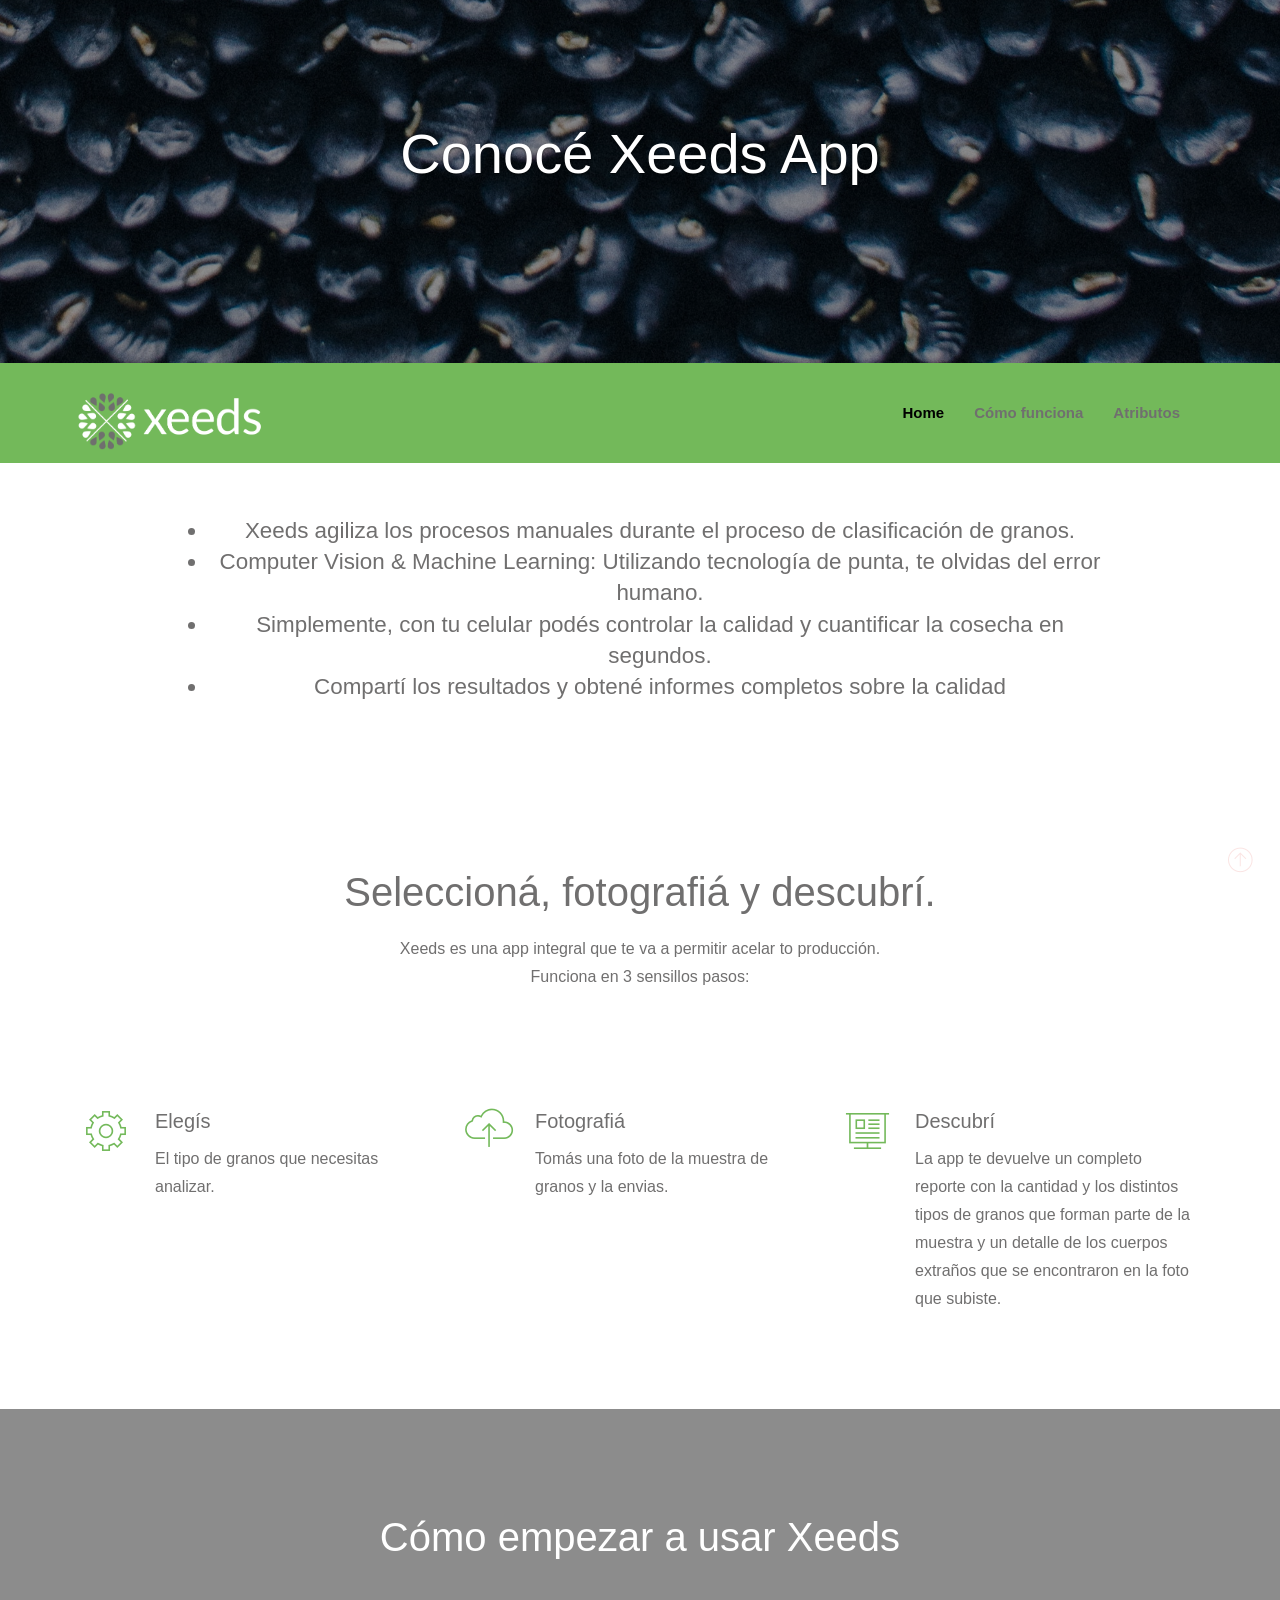
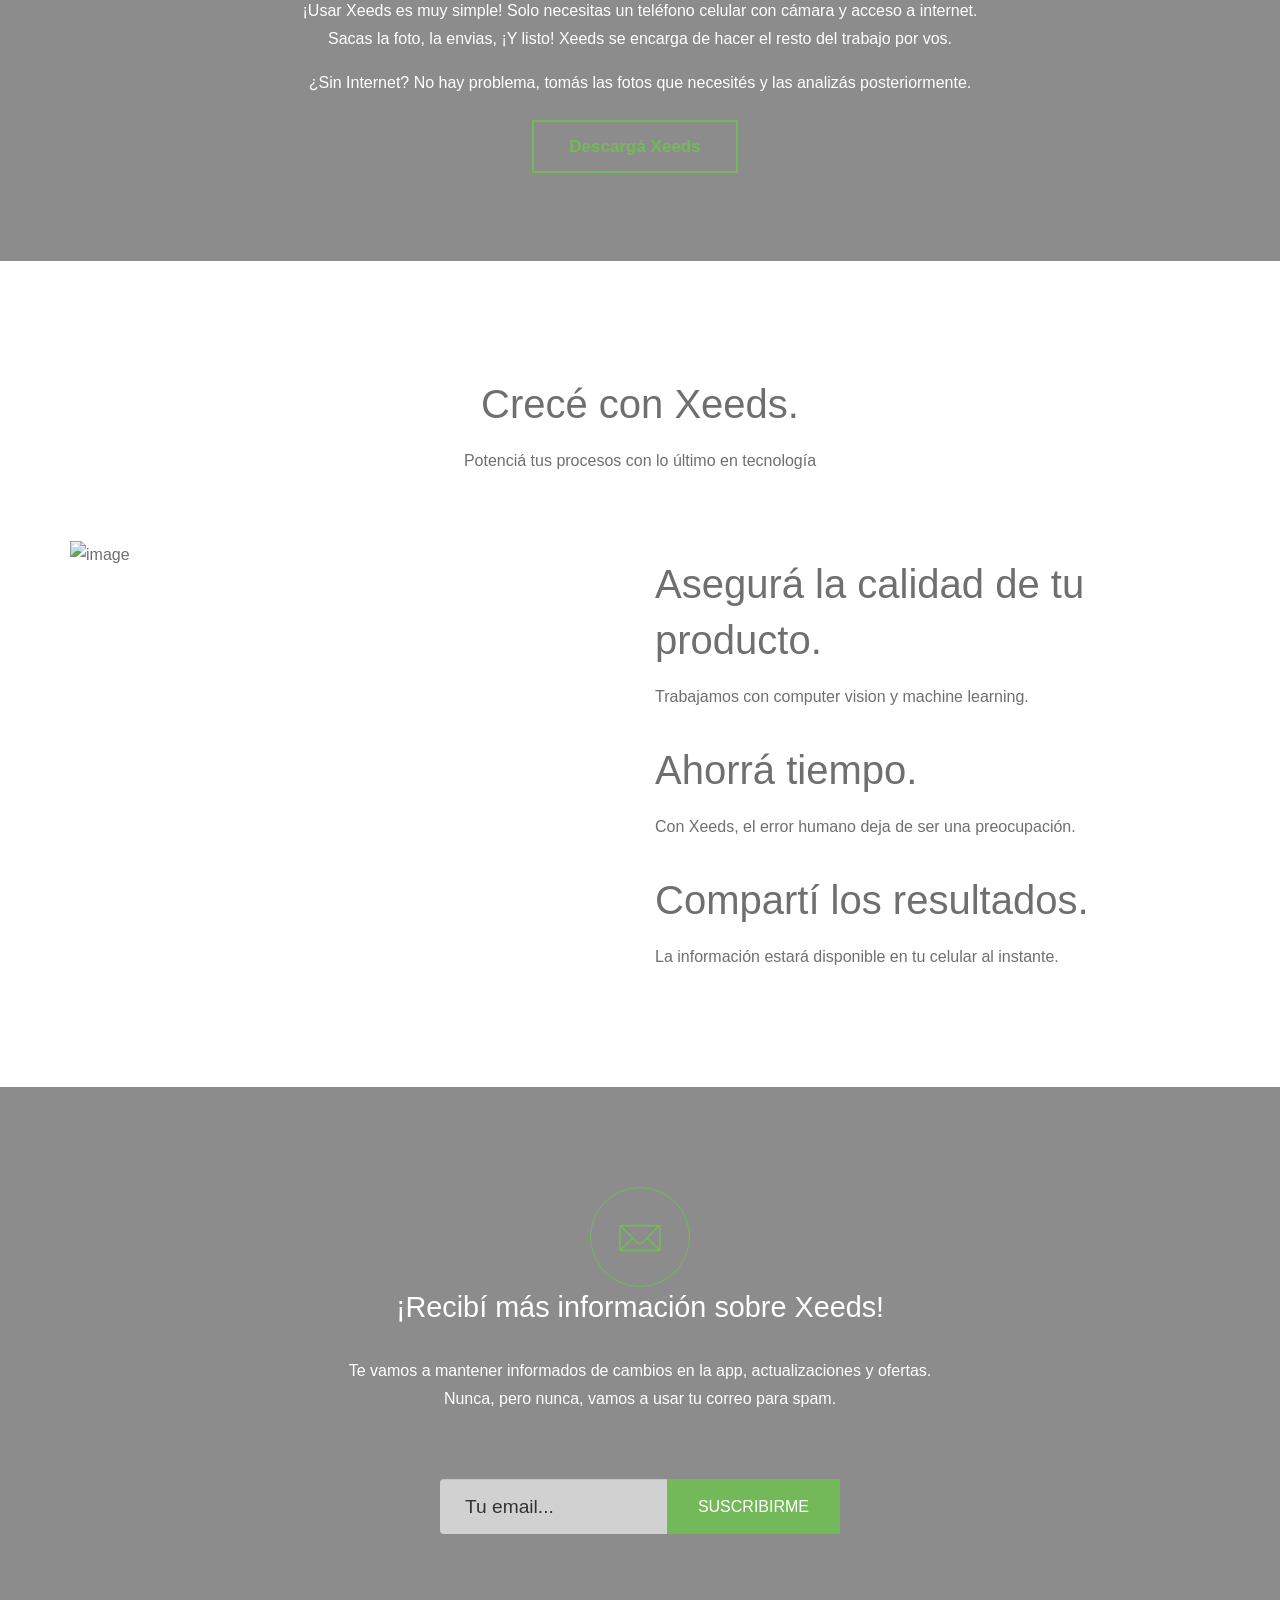
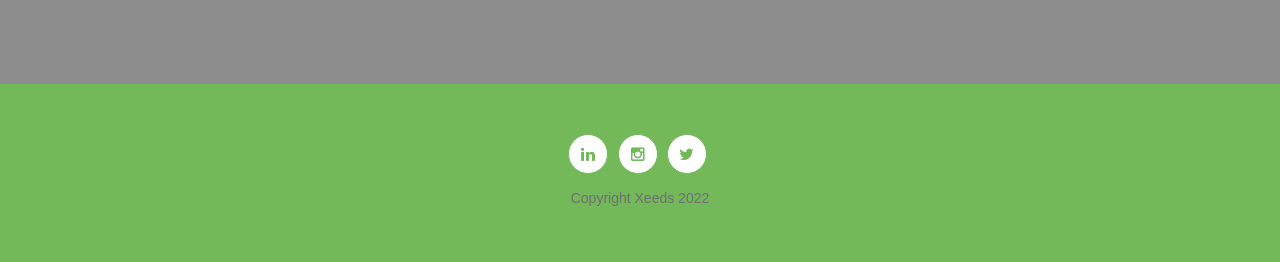
==== src/index.html @ 00ffe3e2 "Dockerizing app and editing web content" ====
<!DOCTYPE html>
<html>
<head>
 
<title>Xeeds</title>
<head profile="http://www.w3.org/2005/10/profile">
	<link rel="icon" 
		  type="image/png" 
		  href="images/favicon-32x32.png">
<meta name="viewport" content="width=device-width, initial-scale=1, maximum-scale=1, user-scalable=no">
<meta http-equiv="Content-Type" content="text/html; charset=utf-8" />
<!-- CSS Files -->
<link href="css/bootstrap.min.css" rel="stylesheet" media="screen">
<link href="css/font-awesome.min.css" rel="stylesheet">
<link href="fonts/icon-7-stroke/css/pe-icon-7-stroke.css" rel="stylesheet">
<link href="css/animate.css" rel="stylesheet" media="screen">
<link href="css/owl.theme.css" rel="stylesheet">
<link href="css/owl.carousel.css" rel="stylesheet">
 
<link href="css/styles.css" rel="stylesheet" media="screen">    

<!-- Google Fonts --> 
<!-- <link href='http://fonts.googleapis.com/css?family=Open+Sans' rel='stylesheet' type='text/css'>
<link href='http://fonts.googleapis.com/css?family=Alegreya+Sans' rel='stylesheet' type='text/css'> -->

<!-- <link rel="preconnect" href="https://fonts.googleapis.com">
<link rel="preconnect" href="https://fonts.gstatic.com" crossorigin>
<link href="https://fonts.googleapis.com/css2?family=Lato:ital@0;1&display=swap" rel="stylesheet" type='text/css'> -->

<!-- <link rel="preconnect" href="https://fonts.googleapis.com">
<link rel="preconnect" href="https://fonts.gstatic.com" crossorigin>
<link href="https://fonts.googleapis.com/css2?family=Lato:ital,wght@0,100;0,300;0,400;0,700;1,100;1,300;1,400;1,700&display=swap" rel="stylesheet" 
type="text/css"> -->

</head>
  
<body data-spy="scroll" data-target="#navbar-scroll">
 
 <div id="top"></div>
 
<div class="fullscreen landing parallax" style="background-image:url('images/bg.jpg'); image-rendering: -webkit-optimize-contrast;" data-img-width="2000" data-img-height="1325" data-diff="100">
	
	<div class="overlay">
		<div class="container">
			<div class="row">
				<div class="col-md-8 col-md-offset-2 text-center">
  
						<h1 class="wow fadeInDown">
							Conocé Xeeds App
						</h1>
 
					<div class="head-btn wow fadeInRight"></div>
	<br/>
	<br/>
				</div> 
			</div>
		</div> 
	</div> 
</div>
   
<!-- NAVIGATION -->
<div id="menu">
	<nav class="navbar-wrapper navbar-default" role="navigation">
		<div class="container">
			  <div class="navbar-header">
				<button type="button" class="navbar-toggle" data-toggle="collapse" data-target=".navbar-themers">
				  <span class="sr-only">Toggle navigation</span>
				  <span class="icon-bar"></span>
				  <span class="icon-bar"></span>
				  <span class="icon-bar"></span>
				</button>
				<a class="navbar-brand site-name" href="#top">
					<img src="images/xeeds-logo_negativo.png" alt="xeeds-logo" style="image-rendering: -webkit-optimize-contrast;">
				</a>
			  </div>
	 
			  <div id="navbar-scroll" class="collapse navbar-collapse navbar-themers navbar-right">
				<ul class="nav navbar-nav">
					<li><a href="#top">Home</a></li>
					<li><a href="#services">Cómo funciona</a></li>
					<li><a href="#about-us">Atributos</a></li> 
					<!-- <li><a href="#portfolios">Portfolio</a></li>
					<li><a href="#clients">Clients</a></li>
					<li><a href="#pricing">Pricing</a></li> -->
					<!-- <li><a href="#contact">Contact</a></li> -->
				</ul>
			  </div>
		</div>
	</nav>
</div>

<div id="description">
	<div class="container">
		<div class="row">
			<div class="col-md-10 col-md-offset-1 col-sm-12 text-center feature-title">
				<h3><br>
					<ul>
						<li>Xeeds agiliza los procesos manuales durante el proceso de clasificación de granos.</li>
						<li>Computer Vision & Machine Learning: Utilizando tecnología de punta, te olvidas del error humano.</li>
						<li>Simplemente, con tu celular podés controlar la calidad y cuantificar la cosecha en segundos. </li>
						<li>Compartí los resultados y obtené informes completos sobre la calidad</li>
					</ul>														
				</h3>
			</div>
		</div>
	</div>
</div>
 
 
<div id="services">
	<div class="container">
		<div class="row">
			<div class="col-md-10 col-md-offset-1 col-sm-12 text-center feature-title">
				<h2><br>Seleccioná, fotografiá y descubrí.</h2>
				<p>
					Xeeds es una app integral que te va a permitir acelar to producción.<br>
					Funciona en 3 sensillos pasos:
				</p>
			</div>
		</div>

		<div class="row row-feat">
			<div class="col-md-12">
 
				<div class="col-sm-4 feat-list">
					<i class="pe-7s-config pe-5x pe-va wow fadeInUp"></i>
					<div class="inner">
						<h4>Elegís</h4>
						<p>El tipo de granos que necesitas analizar.</p>
					</div>
				</div>
				 
				<div class="col-sm-4 feat-list">
					<i class="pe-7s-cloud-upload pe-5x pe-va wow fadeInUp"></i>
					<div class="inner">
						<h4>Fotografiá</h4>
						<p>Tomás una foto de la muestra de granos y la envias.
						</p>
					</div>
				</div>

				<div class="col-sm-4 feat-list">
					<i class="pe-7s-display2 pe-5x pe-va wow fadeInUp" data-wow-delay="0.2s"></i>
					<div class="inner">
						<h4>Descubrí</h4>
						<p>La app te devuelve un completo reporte con la cantidad y los distintos tipos de granos que forman parte de la muestra
							 y un detalle de los cuerpos extraños que se encontraron en la foto que subiste.</p>
					</div>
				</div>

			</div>
		</div>
		<!-- <div class="row row-feat">
			
			<div class="col-md-12">

			 	<div class="col-sm-4 feat-list">
					<i class="pe-7s-culture pe-5x pe-va wow fadeInUp" data-wow-delay="0.4s"></i>
					<div class="inner">
						<h4>Amazing Design</h4>
						<p>Contrary to popular belief, Lorem Ipsum is not simply random text. It has roots in a piece of classical Latin literature.</p>
					</div>
				</div>

				<div class="col-sm-4 feat-list">
					<i class="pe-7s-mail-open-file pe-5x pe-va wow fadeInUp" data-wow-delay="0.2s"></i>
					<div class="inner">
						<h4>Best Solution</h4>
						<p>Contrary to popular belief, Lorem Ipsum is not simply random text. It has roots in a piece of classical Latin literature.</p>
					</div>
				</div>
			 
				<div class="col-sm-4 feat-list">
					<i class="pe-7s-science pe-5x pe-va wow fadeInUp" data-wow-delay="0.4s"></i>
					<div class="inner">
						<h4>Mobile App</h4>
						<p>Contrary to popular belief, Lorem Ipsum is not simply random text. It has roots in a piece of classical Latin literature.</p>
					</div>
				</div>
			
				
			</div>
		</div> -->
	</div>
</div>
 <div id="download">
	<div class="action fullscreen parallax" style="background-image:url('images/bg2.jpg');" data-img-width="2000" data-img-height="1334" data-diff="100">
		<div class="overlay downloadSection">
			<div class="container">
				<div class="row">
					<div class="col-md-8 col-md-offset-2 col-sm-12 text-center">
						<h2 class="wow fadeInLeft">Cómo empezar a usar Xeeds</h2>
						<p class="download-text wow fadeInRight">
							¡Usar Xeeds es muy simple! Solo necesitas un teléfono celular con cámara y acceso a internet.<br>
							Sacas la foto, la envias, ¡Y listo! Xeeds se encarga de hacer el resto del trabajo por vos.
						</p>
						<p>¿Sin Internet? No hay problema, tomás las fotos que necesités y las analizás posteriormente.</p>
						<div class="btn-section"><a href="https://demo.xeeds.app/" class="btn-default" target="_blank">Descargá Xeeds</a></div>
					</div>					
				</div>
			</div>
		</div>
	</div>
</div>
  
<div id="about-us">
	<div class="container">
		<div class="row">
			<div class="col-md-10 col-md-offset-1 col-sm-12 text-center feature-title">
 
				<h2>Crecé con Xeeds.</h2>
				<p>Potenciá tus procesos con lo último en tecnología</p>
			</div>
		</div>
		<div class="row row-feat">
	 
			<div class="col-md-6 feature-2-pic wow fadeInLeft">
				<img src="images/porotos1.jpg" alt="image" class="img-responsive">
			</div>	
			 
			<div class="col-md-6 wow fadeInRight">
				<h2>Asegurá la calidad de tu producto.</h2>
				<p>Trabajamos con computer vision y machine learning.
				</p>
				<h2>Ahorrá tiempo.</h2>
				<p>Con Xeeds, el error humano deja de ser una preocupación.</p>
				<h2>Compartí los resultados.</h2>
				<p>La información estará disponible en tu celular al instante.</p>

					<!-- <div class="btn-section"><a href="" class="btn-default">Quiero leer mas...</a></div> -->
		
			</div>
			 			  
		</div>			  
  
	</div>
</div>

 
<div id="subscribe">
	<div class="subscribe fullscreen parallax" style="background-image:url('images/bg.jpg');" data-img-width="1920" data-img-height="1281" data-diff="100">
		<div class="overlay">
			<div class="container">
 
				<div class="col-md-4 col-md-offset-4 text-center">
				<i class="pe-7s-mail pe-va letter wow fadeInUp"></i>
				</div>
				<div class="col-md-8 col-md-offset-2 text-center">
					<h2>¡Recibí más información sobre Xeeds!</h2>
					<p>Te vamos a mantener informados de cambios en la app, actualizaciones y ofertas.<br>
					Nunca, pero nunca, vamos a usar tu correo para spam.</p>
 
					<div class="subscribe-form wow fadeInUp">
						<form class="news-letter mailchimp" action="" role="form" method="POST">
						<input type="hidden" name="u" value="">
						<input type="hidden" name="id" value="">
						<input class="form-control" type="email" name="" placeholder="Tu email..." required="">
							<button type="submit" class="subscribe-btn btn">SUSCRIBIRME</button>
						</form>
					</div>					
				</div>

			</div>	
		</div>
	</div>
</div>
 
<!-- <div id="portfolios">
	<div class="container">
		<div class="text-center">
			<h2 class="wow fadeInLeft">Our Profile</h2>
			<div class="title-line wow fadeInRight"></div>
		</div>
		<div class="row portfolio">
			
			<div id="portfolio" class="owl-carousel">
 
				<div class="screen wow fadeInUp">
					<a href="images/img1.jpg" data-toggle="lightbox"><img src="images/img1.jpg" alt="portfolios"></a>
				</div>
				
				<div class="screen wow fadeInUp" data-wow-delay="0.1s">
					<a href="images/img2.jpg" data-toggle="lightbox"><img src="images/img2.jpg" alt="portfolios"></a>
				</div>
				
				<div class="screen wow fadeInUp" data-wow-delay="0.2s">
					<a href="images/img3.jpg" data-toggle="lightbox"><img src="images/img3.jpg" alt="portfolios"></a>
				</div>
				
				<div class="screen wow fadeInUp" data-wow-delay="0.3s">
					<a href="images/img4.jpg" data-toggle="lightbox"><img src="images/img4.jpg" alt="portfolios"></a>
				</div>
				
				<div class="screen wow fadeInUp" data-wow-delay="0.4s">
					<a href="images/img5.jpg" data-toggle="lightbox"><img src="images/img5.jpg" alt="portfolios"></a>
				</div>
				
				<div class="screen wow fadeInUp" data-wow-delay="0.5s">
					<a href="images/img6.jpg" data-toggle="lightbox"><img src="images/img6.jpg" alt="portfolios"></a>
				</div>			
				
				<div class="screen wow fadeInUp" data-wow-delay="0.6s">
					<a href="images/img7.jpg" data-toggle="lightbox"><img src="images/img7.jpg" alt="portfolios"></a>
				</div>

				<div class="screen wow fadeInUp" data-wow-delay="0.7s">
					<a href="images/img8.jpg" data-toggle="lightbox"><img src="images/img8.jpg" alt="portfolios"></a>
				</div>
			</div>
		</div>
	</div>
</div> -->
 
<!-- <div id="clients">
<div class="action fullscreen parallax" style="background-image:url('images/bg.jpg');" data-img-width="2000" data-img-height="1334" data-diff="100">
		<div class="overlay downloadSection">
	<div class="container">
		<div class="text-center">
			<h2 class="wow fadeInLeft">Clients</h2>
			<div class="title-line wow fadeInRight"></div>
		</div>
		<div class="row">
			<div class="col-sm-10 col-sm-offset-1">	
			   <div id="owl-clients" class="owl-carousel owl-theme wow fadeInUp">
				  
					<div class="clients-item">
						<div class="client-pic text-center">
						 
							<img src="images/client.jpg" alt="client">
						</div>
						<div class="box">
						 
							<p class="message text-center">
								"Con Xeeds ahorramos 30 horas de trabajo mensuales."
							</p>
						</div>
						<div class="client-info text-center">
						 
							Tom Hanks, <span class="company">Agriseeds (no el actor)</span>	
						</div>
					</div>		
					 
					<div class="clients-item">
						<div class="client-pic text-center">
 
							<img src="images/client2.jpg" alt="client">
						</div>
						<div class="box">
 
							<p class="message text-center">
								"Xeeds es automatozación y precisión en tu mano."
							</p>
						</div>
						<div class="client-info text-center">
 
							Fulano de Tal, <span class="company">Nidera</span>	
						</div>
					</div>				
					 
					<div class="clients-item">
						<div class="client-pic text-center">
 
							<img src="images/client3.jpg" alt="client">
						</div>
						<div class="box">
 
							<p class="message text-center">
								"Xeeds no sólo nos ahorra costos, también nos permite incrementar la productividad."
							</p>
						</div>
						<div class="client-info text-center">
 
							Chris Russel, <span class="company">Otra empresa de granos</span>	
						</div>
					</div>			
				 
				</div>
			</div>	
		</div>	
	</div>
</div>
</div>
</div> -->
 
<!-- <div id="pricing">
	<div class="container">
		<div class="text-center">
		 
			<h2 class="wow fadeInLeft">Pricing</h2>
			<div class="title-line wow fadeInRight"></div>
		</div>
		<div class="row pricing-option">
 
			<div class="col-sm-4">
			  <div class="price-box wow fadeInUp">
			   <div class="price-heading text-center">
			     
					 
					<h3>Basic</h3>
			   </div>
			   
				<div class="price-group text-center">
					<span class="dollar">$</span>
					<span class="price">9</span>
					<span class="time">/mo</span>
				</div>
			 
			   <ul class="price-feature text-center">
				  <li><strong>100MB</strong> Disk Space</li>
				  <li><strong>200MB</strong> Bandwidth</li>
				  <li><strong>2</strong> Subdomains</li>
				  <li><strong>5</strong> Email Accounts</li>
				  <li><strike>Webmail Support</strike></li>				  
			   </ul>
			   
			   <div class="price-footer text-center">
				 <a class="btn btn-price" href="#">BUY NOW</a>
				</div>	
			  </div>
			</div>
			 
			<div class="col-sm-4">
			  <div class="price-box wow fadeInUp" data-wow-delay="0.2s">
			   <div class="price-heading text-center">
  
 
				<h3>Standard</h3>
			   </div>
			    
				<div class="price-group text-center">
					<span class="dollar">$</span>
					<span class="price">19</span>
					<span class="time">/mo</span>
				</div>
			 
			   <ul class="price-feature text-center">
				  <li><strong>300MB</strong> Disk Space</li>
				  <li><strong>400MB</strong> Bandwidth</li>
				  <li><strong>5</strong> Subdomains</li>
				  <li><strong>10</strong> Email Accounts</li>
				  <li><strike>Webmail Support</strike></li>			  
			   </ul>
 
			   <div class="price-footer text-center">
				 <a class="btn btn-price" href="#">BUY NOW</a>
				</div>
			  </div>
			</div>	
			 
			<div class="col-sm-4">
			  <div class="price-box wow fadeInUp" data-wow-delay="0.4s">
			   <div class="price-heading text-center">
			     
				 
					<h3>Advance</h3>
			   </div>
			    
				<div class="price-group text-center">
					<span class="dollar">$</span>
					<span class="price">29</span>
					<span class="time">/mo</span>
				</div>
			 
			   <ul class="price-feature text-center">
				  <li><strong>1GB</strong> Disk Space</li>
				  <li><strong>1GB</strong> Bandwidth</li>
				  <li><strong>10</strong> Subdomains</li>
				  <li><strong>25</strong> Email Accounts</li>
				  <li>Webmail Support</li>					  
			   </ul>
			    
			   <div class="price-footer text-center">
				 <a class="btn btn-price" href="#">BUY NOW</a>
				</div>	
			  </div>
			</div>
			  

		</div>
	</div>
</div> -->
	 

<!-- <div id="contact">
	<div class="contact fullscreen parallax" style="background-image:url('images/bg2.jpg');" data-img-width="2000" data-img-height="1334" data-diff="100">
		<div class="overlay">
			<div class="container">
				<div class="row contact-row">
				 
					<div class="col-sm-5 contact-left wow fadeInUp">
						<h2><span class="highlight">¿Necesitás más información?<br>Contactanos</span> US</h2>
							<ul class="ul-address">
							<li><i class="pe-7s-map-marker"></i>1234 Abcdef Town, Forest Area</br>
							Mid world 10005
							</li>
							<li><i class="pe-7s-phone"></i>+0 (123) 456-7890</br>
							+0 (123) 456-7890
							</li>
							<li><i class="pe-7s-mail"></i><a href="mailto:info@yoursite.com">info@yoursite.com</a></li>
							<li><i class="pe-7s-look"></i><a href="#">www.yoursite.com</a></li>
							</ul>	
								
					</div>
					 
					<div class="col-sm-7 contact-right">
						<form method="POST" id="contact-form" class="form-horizontal" action="contactengine.php" onSubmit="alert('Thank you for your feedback!');">
							<div class="form-group">
							<input type="text" name="Name" id="Name" class="form-control wow fadeInUp" placeholder="Name" required/>
							</div>
							<div class="form-group">
							<input type="text" name="Email" id="Email" class="form-control wow fadeInUp" placeholder="Email" required/>
							</div>					
							<div class="form-group">
							<textarea name="Message" rows="20" cols="20" id="Message" class="form-control input-message wow fadeInUp"  placeholder="Message" required></textarea>
							</div>
							<div class="form-group">
							<input type="submit" name="submit" value="Enviar" class="btn btn-success wow fadeInUp" />
							</div>
						</form>		
					</div>
				</div>
			</div>
		</div>
	</div>
</div>   -->

<footer id="footer">
	<div class="container">
		<div class="col-sm-4 col-sm-offset-4">
			 
				<div class="social text-center">
					<ul>
						<li><a class="wow fadeInUp" href="https://www.linkedin.com/company/xeeds" target="_blank"><i class="fa fa-linkedin"></i></a></li>
						<li><a class="wow fadeInUp" href="https://www.instagram.com/" target="_blank"><i class="fa fa-instagram"></i></a></li>
						<li><a class="wow fadeInUp" href="https://twitter.com/" target="_blank"><i class="fa fa-twitter"></i></a></li> 
					</ul>
				</div>	
			<div class="text-center wow fadeInUp" style="font-size: 14px;">Copyright Xeeds 2022</div>
			<a href="#" class="scrollToTop"><i class="pe-7s-up-arrow pe-va"></i></a>
		</div>	
	</div>	
</footer>
	
	<!-- javascript files -->
    <script src="js/jquery.js"></script>
    <script src="js/bootstrap.min.js"></script>
    <script src="js/custom.js"></script>
    <script src="js/jquery.sticky.js"></script>
	<script src="js/wow.min.js"></script>
	<script src="js/owl.carousel.min.js"></script>
	<script src="js/ekko-lightbox-min.js"></script>
	<script type="text/javascript">
	$(document).delegate('*[data-toggle="lightbox"]', 'click', function(event) { event.preventDefault(); $(this).ekkoLightbox(); }); 
	</script>
	<script>
		new WOW().init();
	</script>
  </body>
</html>
---- src/fonts/icon-7-stroke/css/pe-icon-7-stroke.css ----
@font-face {
	font-family: 'Pe-icon-7-stroke';
	src:url('../fonts/Pe-icon-7-stroke.eot?-2irksn');
	src:url('../fonts/Pe-icon-7-stroke.eot?#iefix-2irksn') format('embedded-opentype'),
		url('../fonts/Pe-icon-7-stroke.woff?-2irksn') format('woff'),
		url('../fonts/Pe-icon-7-stroke.ttf?-2irksn') format('truetype'),
		url('../fonts/Pe-icon-7-stroke.svg?-2irksn#Pe-icon-7-stroke') format('svg');
	font-weight: normal;
	font-style: normal;
}

[class^="pe-7s-"], [class*=" pe-7s-"] {
	display: inline-block;
	font-family: 'Pe-icon-7-stroke';
	speak: none;
	font-style: normal;
	font-weight: normal;
	font-variant: normal;
	text-transform: none;
	line-height: 1;

	/* Better Font Rendering =========== */
	-webkit-font-smoothing: antialiased;
	-moz-osx-font-smoothing: grayscale;
}

.pe-7s-cloud-upload:before {
	content: "\e68a";
}
.pe-7s-cash:before {
	content: "\e68c";
}
.pe-7s-close:before {
	content: "\e680";
}
.pe-7s-bluetooth:before {
	content: "\e68d";
}
.pe-7s-cloud-download:before {
	content: "\e68b";
}
.pe-7s-way:before {
	content: "\e68e";
}
.pe-7s-close-circle:before {
	content: "\e681";
}
.pe-7s-id:before {
	content: "\e68f";
}
.pe-7s-angle-up:before {
	content: "\e682";
}
.pe-7s-wristwatch:before {
	content: "\e690";
}
.pe-7s-angle-up-circle:before {
	content: "\e683";
}
.pe-7s-world:before {
	content: "\e691";
}
.pe-7s-angle-right:before {
	content: "\e684";
}
.pe-7s-volume:before {
	content: "\e692";
}
.pe-7s-angle-right-circle:before {
	content: "\e685";
}
.pe-7s-users:before {
	content: "\e693";
}
.pe-7s-angle-left:before {
	content: "\e686";
}
.pe-7s-user-female:before {
	content: "\e694";
}
.pe-7s-angle-left-circle:before {
	content: "\e687";
}
.pe-7s-up-arrow:before {
	content: "\e695";
}
.pe-7s-angle-down:before {
	content: "\e688";
}
.pe-7s-switch:before {
	content: "\e696";
}
.pe-7s-angle-down-circle:before {
	content: "\e689";
}
.pe-7s-scissors:before {
	content: "\e697";
}
.pe-7s-wallet:before {
	content: "\e600";
}
.pe-7s-safe:before {
	content: "\e698";
}
.pe-7s-volume2:before {
	content: "\e601";
}
.pe-7s-volume1:before {
	content: "\e602";
}
.pe-7s-voicemail:before {
	content: "\e603";
}
.pe-7s-video:before {
	content: "\e604";
}
.pe-7s-user:before {
	content: "\e605";
}
.pe-7s-upload:before {
	content: "\e606";
}
.pe-7s-unlock:before {
	content: "\e607";
}
.pe-7s-umbrella:before {
	content: "\e608";
}
.pe-7s-trash:before {
	content: "\e609";
}
.pe-7s-tools:before {
	content: "\e60a";
}
.pe-7s-timer:before {
	content: "\e60b";
}
.pe-7s-ticket:before {
	content: "\e60c";
}
.pe-7s-target:before {
	content: "\e60d";
}
.pe-7s-sun:before {
	content: "\e60e";
}
.pe-7s-study:before {
	content: "\e60f";
}
.pe-7s-stopwatch:before {
	content: "\e610";
}
.pe-7s-star:before {
	content: "\e611";
}
.pe-7s-speaker:before {
	content: "\e612";
}
.pe-7s-signal:before {
	content: "\e613";
}
.pe-7s-shuffle:before {
	content: "\e614";
}
.pe-7s-shopbag:before {
	content: "\e615";
}
.pe-7s-share:before {
	content: "\e616";
}
.pe-7s-server:before {
	content: "\e617";
}
.pe-7s-search:before {
	content: "\e618";
}
.pe-7s-film:before {
	content: "\e6a5";
}
.pe-7s-science:before {
	content: "\e619";
}
.pe-7s-disk:before {
	content: "\e6a6";
}
.pe-7s-ribbon:before {
	content: "\e61a";
}
.pe-7s-repeat:before {
	content: "\e61b";
}
.pe-7s-refresh:before {
	content: "\e61c";
}
.pe-7s-add-user:before {
	content: "\e6a9";
}
.pe-7s-refresh-cloud:before {
	content: "\e61d";
}
.pe-7s-paperclip:before {
	content: "\e69c";
}
.pe-7s-radio:before {
	content: "\e61e";
}
.pe-7s-note2:before {
	content: "\e69d";
}
.pe-7s-print:before {
	content: "\e61f";
}
.pe-7s-network:before {
	content: "\e69e";
}
.pe-7s-prev:before {
	content: "\e620";
}
.pe-7s-mute:before {
	content: "\e69f";
}
.pe-7s-power:before {
	content: "\e621";
}
.pe-7s-medal:before {
	content: "\e6a0";
}
.pe-7s-portfolio:before {
	content: "\e622";
}
.pe-7s-like2:before {
	content: "\e6a1";
}
.pe-7s-plus:before {
	content: "\e623";
}
.pe-7s-left-arrow:before {
	content: "\e6a2";
}
.pe-7s-play:before {
	content: "\e624";
}
.pe-7s-key:before {
	content: "\e6a3";
}
.pe-7s-plane:before {
	content: "\e625";
}
.pe-7s-joy:before {
	content: "\e6a4";
}
.pe-7s-photo-gallery:before {
	content: "\e626";
}
.pe-7s-pin:before {
	content: "\e69b";
}
.pe-7s-phone:before {
	content: "\e627";
}
.pe-7s-plug:before {
	content: "\e69a";
}
.pe-7s-pen:before {
	content: "\e628";
}
.pe-7s-right-arrow:before {
	content: "\e699";
}
.pe-7s-paper-plane:before {
	content: "\e629";
}
.pe-7s-delete-user:before {
	content: "\e6a7";
}
.pe-7s-paint:before {
	content: "\e62a";
}
.pe-7s-bottom-arrow:before {
	content: "\e6a8";
}
.pe-7s-notebook:before {
	content: "\e62b";
}
.pe-7s-note:before {
	content: "\e62c";
}
.pe-7s-next:before {
	content: "\e62d";
}
.pe-7s-news-paper:before {
	content: "\e62e";
}
.pe-7s-musiclist:before {
	content: "\e62f";
}
.pe-7s-music:before {
	content: "\e630";
}
.pe-7s-mouse:before {
	content: "\e631";
}
.pe-7s-more:before {
	content: "\e632";
}
.pe-7s-moon:before {
	content: "\e633";
}
.pe-7s-monitor:before {
	content: "\e634";
}
.pe-7s-micro:before {
	content: "\e635";
}
.pe-7s-menu:before {
	content: "\e636";
}
.pe-7s-map:before {
	content: "\e637";
}
.pe-7s-map-marker:before {
	content: "\e638";
}
.pe-7s-mail:before {
	content: "\e639";
}
.pe-7s-mail-open:before {
	content: "\e63a";
}
.pe-7s-mail-open-file:before {
	content: "\e63b";
}
.pe-7s-magnet:before {
	content: "\e63c";
}
.pe-7s-loop:before {
	content: "\e63d";
}
.pe-7s-look:before {
	content: "\e63e";
}
.pe-7s-lock:before {
	content: "\e63f";
}
.pe-7s-lintern:before {
	content: "\e640";
}
.pe-7s-link:before {
	content: "\e641";
}
.pe-7s-like:before {
	content: "\e642";
}
.pe-7s-light:before {
	content: "\e643";
}
.pe-7s-less:before {
	content: "\e644";
}
.pe-7s-keypad:before {
	content: "\e645";
}
.pe-7s-junk:before {
	content: "\e646";
}
.pe-7s-info:before {
	content: "\e647";
}
.pe-7s-home:before {
	content: "\e648";
}
.pe-7s-help2:before {
	content: "\e649";
}
.pe-7s-help1:before {
	content: "\e64a";
}
.pe-7s-graph3:before {
	content: "\e64b";
}
.pe-7s-graph2:before {
	content: "\e64c";
}
.pe-7s-graph1:before {
	content: "\e64d";
}
.pe-7s-graph:before {
	content: "\e64e";
}
.pe-7s-global:before {
	content: "\e64f";
}
.pe-7s-gleam:before {
	content: "\e650";
}
.pe-7s-glasses:before {
	content: "\e651";
}
.pe-7s-gift:before {
	content: "\e652";
}
.pe-7s-folder:before {
	content: "\e653";
}
.pe-7s-flag:before {
	content: "\e654";
}
.pe-7s-filter:before {
	content: "\e655";
}
.pe-7s-file:before {
	content: "\e656";
}
.pe-7s-expand1:before {
	content: "\e657";
}
.pe-7s-exapnd2:before {
	content: "\e658";
}
.pe-7s-edit:before {
	content: "\e659";
}
.pe-7s-drop:before {
	content: "\e65a";
}
.pe-7s-drawer:before {
	content: "\e65b";
}
.pe-7s-download:before {
	content: "\e65c";
}
.pe-7s-display2:before {
	content: "\e65d";
}
.pe-7s-display1:before {
	content: "\e65e";
}
.pe-7s-diskette:before {
	content: "\e65f";
}
.pe-7s-date:before {
	content: "\e660";
}
.pe-7s-cup:before {
	content: "\e661";
}
.pe-7s-culture:before {
	content: "\e662";
}
.pe-7s-crop:before {
	content: "\e663";
}
.pe-7s-credit:before {
	content: "\e664";
}
.pe-7s-copy-file:before {
	content: "\e665";
}
.pe-7s-config:before {
	content: "\e666";
}
.pe-7s-compass:before {
	content: "\e667";
}
.pe-7s-comment:before {
	content: "\e668";
}
.pe-7s-coffee:before {
	content: "\e669";
}
.pe-7s-cloud:before {
	content: "\e66a";
}
.pe-7s-clock:before {
	content: "\e66b";
}
.pe-7s-check:before {
	content: "\e66c";
}
.pe-7s-chat:before {
	content: "\e66d";
}
.pe-7s-cart:before {
	content: "\e66e";
}
.pe-7s-camera:before {
	content: "\e66f";
}
.pe-7s-call:before {
	content: "\e670";
}
.pe-7s-calculator:before {
	content: "\e671";
}
.pe-7s-browser:before {
	content: "\e672";
}
.pe-7s-box2:before {
	content: "\e673";
}
.pe-7s-box1:before {
	content: "\e674";
}
.pe-7s-bookmarks:before {
	content: "\e675";
}
.pe-7s-bicycle:before {
	content: "\e676";
}
.pe-7s-bell:before {
	content: "\e677";
}
.pe-7s-battery:before {
	content: "\e678";
}
.pe-7s-ball:before {
	content: "\e679";
}
.pe-7s-back:before {
	content: "\e67a";
}
.pe-7s-attention:before {
	content: "\e67b";
}
.pe-7s-anchor:before {
	content: "\e67c";
}
.pe-7s-albums:before {
	content: "\e67d";
}
.pe-7s-alarm:before {
	content: "\e67e";
}
.pe-7s-airplay:before {
	content: "\e67f";
}
---- src/css/styles.css ----
/**
* webthemez
* custom styles
**/



:root {
	--xeeds-green: #73b95a;
	--xeeds-darkgreen: #418728;
	--xeeds-grey: #706f6f;
	--xeeds-text-color: black;
	--xeeds-text-color3: #706f6f;
  }


html, body {
	width: 100%;
	overflow-x: hidden;
}
body {
	height:100%;	
	font-family: 'Open Sans', sans-serif;
	font-family: 'Lato', sans-serif;
	font-weight: 300;
	padding:0;
	margin:0;
	font-size:16px;
	line-height: 28px;
	color: var(--xeeds-grey); 
	background: #fff;
	overflow-x:hidden;
	position: relative;
} 
h1,h2,h3,h4,h5,h6{
font-family: 'Alegreya Sans', sans-serif;
}
h1 { font-size: 3em; line-height:1.2em; margin:0 0 .8em; }
h2 { font-size: 1.8em; line-height:1.4em; margin:0 0 .8em;  }
h3 { font-size: 1.4em; line-height:1.4em; }
h4 { font-size: 1.25em; line-height:1.4em;}
h5 { font-size: 1.1em; line-height:1.4em; }
h6 { font-size: 1em; line-height:1.2em; }

h1 a, h2 a, h3 a, h4 a, h5 a, h6 a {
	text-decoration: none; 
}	 
p { 
	padding:0 0 1em;
	margin:0;
}
a {
	color: var(--xeeds-green);
	outline: 0;
	font-weight: bold;
	-webkit-transition: all .8s ease;
	transition: all .8s ease;
} 
a:hover {
	text-decoration: none;
	color: #1f2222;
	-webkit-transition: all .8s ease;
	transition: all .8s ease;
}
.highlight {
	color: var(--xeeds-green);
}
 
.fullscreen {
    width:100%;
    min-height:100%;
	background-repeat:no-repeat;
    background-position:50% 50%;
    background-position:50% 50%\9 !important;
}
.overlay {
    background-color: rgba(0, 0, 0, 0.45);
    position: relative;
    width: 100%;
    height: 100%;
    display: block;
}
#menu {
	z-index: 999;
}
.navbar-default {
	background: var(--xeeds-green);
	padding: 25px;
}
.navbar-default .navbar-brand {
    padding: 0px;
}
.navbar-default .navbar-nav > li > a {
    color: var(--xeeds-grey);
	/* rgba(255, 255, 255, 0.61); */
	
    font-weight: 600;
    font-size: 15px;
}
.navbar-default .navbar-nav > li > a:hover,
.navbar-default .navbar-nav > li > a:focus {
    color: #090909;
}
.navbar-default .navbar-nav > .active > a, 
.navbar-default .navbar-nav > .active > a:hover, 
.navbar-default .navbar-nav > .active > a:focus {
	background: transparent;
    
	color: var(--xeeds-text-color);
}
.btn-default {
	font-size: 17px;
	margin: 30px 0 10px;
	margin-right: 10px;
	line-height: 20px;
	padding: 15px 35px;
	height: 50px;
	border: 2px solid var(--xeeds-green);
	background: transparent;
	transition: all 0.4s;
	color: var(--xeeds-green);
}
.btn-default:hover, .btn-default:focus, .btn-default:active, .btn-default.active, .open > .dropdown-toggle.btn-default {
	border: 2px solid var(--xeeds-green);
	background: var(--xeeds-green);
	color: var(--xeeds-text-color);
}
.btn-primary {
	font-size: 17px;
	margin: 30px 0 10px;
	margin-right: 10px;
	line-height: 20px;
	padding: 15px 35px;
	height: 50px;
	border: 2px solid var(--xeeds-green);
	background: var(--xeeds-green);
	transition: all 0.4s;
	color: var(--xeeds-text-color);
}
.btn-primary:hover, .btn-primary:focus, .btn-primary:active, .btn-primary.active, .open > .dropdown-toggle.btn-primary {
	border: 2px solid var(--xeeds-green);
	background: transparent;
	color: var(--xeeds-green);
}
.btn-secondary {
	font-size: 20px;
	font-weight: 300;
	line-height: 20px;
	padding: 20px 50px;
	height: 65px;
	border: none;
	background: var(--xeeds-darkgreen);
	transition: all 0.4s;
	color: var(--xeeds-text-color);
	border-radius: 4px;
}
.btn-secondary:hover, .btn-secondary:focus, .btn-secondary:active, .btn-secondary.active, .open > .dropdown-toggle.btn-secondary {
	background: var(--xeeds-darkgreen);
	color: var(--xeeds-text-color)
}
.site-name img{
	width: 200px; 
	height: 65px
}
.logo {
	margin: 80px 0 100px 0;
}
.logo img{
	width: 200px; 
	height: 65px
}
.landing h1{
	font-size: 56px;
	font-weight: 300;
	color: #fff;
	margin: 120px 0 20px 0;
	text-shadow: 0 1px 2px rgba(0, 0, 0, .6);
}
.landing p {
	color: #fff;
}
.landing-text {
	margin-bottom: 20px;
}
.landing-text p { 
	padding-bottom: 20px;
}
.more {
	margin-bottom: 100px;
}
.more p {
	font-size: 17px;
}
.head-btn {
	margin-bottom: 120px;
}
.option {
	text-transform: uppercase;
	padding: 5px;
	min-width: 80px;
	margin-right: 5px;
	transition: all 0.4s;
	font-size: 14px;
	color: #fff;
}
.option .fa {
	font-size: 16px;
	margin-right: 10px;
}
.option:hover {
	color: var(--xeeds-darkgreen);
}
.header-phone {
	margin: 50px 0 100px;
}
#intro {
	padding: 80px 0 80px;
}
#intro h2 {
	font-size: 40px;
	font-weight: 300;
	margin: 15px 0 15px 0;
}
.intro-pic {
	margin-top: 20px;
}
.btn-section {
	padding-top: 20px;
}
#services {
	padding: 80px 0;
}
#services h2 {
	margin: 15px 0 15px 0;
	font-size: 40px;
	font-weight: 300;
}
#services .services-title p {
	font-size: 18px;
}
.row-feat {
	padding-top: 50px;
}
.feat-list {
	margin-top: 40px;
}
.feat-list i {
	font-size: 48px;
	float: left;
	width: 20%;
	color: var(--xeeds-green);
	height: 100%;
	position: relative;
	opacity: 0.6;
	-webkit-transition: all .8s ease;
	transition: all .8s ease;
	top: 10px;
}
.feat-list:hover i {
	color: var(--xeeds-darkgreen);
	-webkit-transition: all .8s ease;
	transition: all .8s ease;
}
#services .inner {
	float: left;
	display: inline-block;
	width: 80%;
}
#about-us {
	padding: 100px 0 100px;
}
#about-us h2 {
	font-size: 40px;
	font-weight: 300;
	margin: 15px 0 15px 0;
}
.about-us-pic {
	margin-top: 20px;
}
.subscribe {
	color: #fff;
}
.letter {
	margin-top: 100px;
	width: 100px;
	height: 100px;
	line-height: 100px;
	font-size: 50px;
	color: var(--xeeds-green);
	border-radius: 5px;
	border: solid 1px var(--xeeds-green);
	border-radius: 50%;
}
.subscribe p {
	margin: 30px auto 30px;
}
.subscribe-form {
	max-width: 400px;
	margin: 50px auto 150px;
	text-align: center;
	overflow: hidden;
}
.subscribe-form form {
	position: relative;
}
.subscribe-form input {
	max-width: 85%;
	position: relative;
	padding: 5px 25px;
}
.subscribe-form .form-control {
	border-radius: 4px 0 0 4px;
	border: none;
	background-color: rgba(255, 255, 255, 0.6);
	color: #333;
	font-size: 1.2em;
	height: 55px;
}
.subscribe-form button {
	border-radius: 0 4px 4px 0;
	background-color: var(--xeeds-green);
	color: #ffffff;
	font-size: 1em;
	line-height: 52px;
	position: absolute;
	top: 0px;
	right: 0px;
	padding: 0 30px;
	margin: 0;
	-webkit-transition: all .8s ease;
	transition: all .8s ease;
	border-radius: 0;
}
.subscribe-form .btn {
	height: 55px;
}
.subscribe-form .btn:hover {
	background-color: var(--xeeds-darkgreen);
	color: #fff;
	-webkit-transition: all .8s ease;
	transition: all .8s ease;
}
.subscribe-form .form-control::-webkit-input-placeholder {
	color: #333;
}
.subscribe-form .form-control:-moz-placeholder { 
	color: #333;  
}
.subscribe-form .form-control::-moz-placeholder { 
	color: #333;  
}
.subscribe-form .form-control:-ms-input-placeholder {  
	color: #333;  
}
#portfolios {
	padding-top: 100px;
}
.title-line {
    width: 100px;
    height: 3px;
    margin: 0 auto;
    background: var(--xeeds-green);
}
.portfolio {
    padding-top: 50px;
    padding-bottom: 100px;
}
.portfolio .screen {
    background: #FFFFFF;
    padding: 10px;
    margin: 13px;
    display: block;
}
.portfolio .screen img {
    width: 100%;
	border-radius: 4px;
	
	-webkit-transition: all .8s ease;
	transition: all .8s ease;
}
.portfolio .screen img:hover {
	border: solid 5px var(--xeeds-green);
	-webkit-transition: all .8s ease;
	transition: all .8s ease;
}
.modal-backdrop.in {
    background-color: #000;
}
.ekko-lightbox .modal-content {
	-webkit-box-shadow: none;
	-moz-box-shadow: none;
	box-shadow: none;
	-webkit-border-radius: 0;
	-moz-border-radius: 0;
	border-radius: 0;
	border: none;
	background-color: transparent;
}
.ekko-lightbox .modal-header {
	border: 0;
	padding-left: 0;
	padding-right: 0;
}
.ekko-lightbox .modal-header .close {
	-webkit-opacity: 0.7;
	-moz-opacity: 0.7;
	opacity: 0.7;
	color: #fff;
	text-shadow: 0;
	font-weight: 100;
	margin-top: 5px;
}
.ekko-lightbox .modal-header .close:hover {
	-webkit-opacity: 1;
	-moz-opacity: 1;
	opacity: 1;
}
.ekko-lightbox .modal-header h4.modal-title {
	font-weight: 100;
	color: #fff;
	padding: 0;
}
.ekko-lightbox .modal-body {
	padding: 0;
}
.ekko-lightbox .modal-footer {
	-webkit-opacity: 0.9;
	-moz-opacity: 0.9;
	opacity: 0.9;
	border: 0;
	color: #fff;
	font-weight: 100;
	padding: 0;
}
.ekko-lightbox-nav-overlay a {
	-webkit-opacity: 0.9;
	-moz-opacity: 0.9;
	opacity: 0.9;
	text-shadow: none;
}
#client {
	background: #f6f6f6;
	padding: 70px 0 70px;
}
#client img {
	max-height: 50px;
	margin: 0 20px;
	opacity: 1;
	transition: all 0.3s ease;
	-webkit-transition: all 0.3s ease;
	-moz-transition: all 0.3s ease;
}
#client img:hover {
	opacity: 0.7;
	transition: all 0.3s ease;
	-webkit-transition: all 0.3s ease;
	-moz-transition: all 0.3s ease;
}
#clients {
	/* padding: 100px 0 100px; */
	background-color: #F6F6F6;
}
.clients-item {
	display: block;
	width: 100%;
	height: auto;
	position: relative;
	margin-top: 30px;
}
.clients-item .box {
	margin-right: 15px;
	margin-left: 15px;
}
.clients-item .box .message {
	padding: 20px;
	font-style: italic;
	line-height: 30px;
	font-weight: 300;
	font-size: 18px;
}
.clients-item .client-pic img {
	width: 100px;
	height: 100px;
	border-radius: 50%;
	max-width: 100%;
}
.clients-item .client-info .client-name {
	margin-top: 10px;
	font-size: 16px;
}
.clients-item .client-info .company {
	font-style: italic;
	color: var(--xeeds-green);
}
.owl-theme .owl-controls .owl-page span{
	background: var(--xeeds-green);
}
.action {
	color: #fff;
}
.action h2 {
	font-size: 40px;
	font-weight: 300;
}
.download-store {
	padding: 50px 0 130px;
}
.download-store li {
	display: inline-block;
	list-style: none;
	margin-left: 10px;
}
.appstorebutton {
	height: 65px;
	width: 195px;
	position: relative;
	border-radius: 4px;
} 
.iphone {
	background: var(--xeeds-darkgreen);
	transition: all 0.3s ease;
	-webkit-transition: all 0.3s ease;
	-moz-transition: all 0.3s ease;
}
.iphone:hover {
	background-color: var(--xeeds-darkgreen);
	transition: all 0.3s ease;
	-webkit-transition: all 0.3s ease;
	-moz-transition: all 0.3s ease;
}
.android {
	background: #555;
	transition: all 0.3s ease;
	-webkit-transition: all 0.3s ease;
	-moz-transition: all 0.3s ease;
}
.android:hover {
	background-color: #444;
	transition: all 0.3s ease;
	-webkit-transition: all 0.3s ease;
	-moz-transition: all 0.3s ease;
}
.appstorebutton a {
	color: var(--xeeds-text-color);
	text-decoration: none;
}
.appstorebutton p {
	font-size: 20px;
	font-weight: 300;
	text-align: left;
	color: var(--xeeds-text-color);
	padding: 10px 0 0 65px;
	line-height: 1;
}
.appstorebutton p small {
	font-size: 16px;
}
.appstorebutton i {
	position: absolute;
	top: 0;
	left: 0;
	margin: 10px 0 0 17px;
	font-size: 40px;
}
#footer {
	background: var(--xeeds-green);
	padding: 50px 0 50px;
}
.social ul {
	padding: 0;
	list-style: none;
}
.social li {
	display: inline-block;
	padding-right: .3em;
}
.social li a {
	display: block;
	width: 40px;
	height: 40px;
	line-height: 40px;
	color: var(--xeeds-green);
	border-radius: 5px;
	background: #fff;
	border: solid 1px var(--xeeds-green);
	-webkit-transition: all .8s ease;
	transition: all .8s ease;
	border-radius: 50%;
}
.social li a:hover {
	color: #fff;
	background: var(--xeeds-darkgreen);
}
.scrollToTop{
	width: 40px; 
	height: 40px;
	padding: 5px;
	font-size: 30px;
	text-align: center; 
	color: rgb(223, 74, 67);
	position: fixed;
	bottom: 20px;
	right: 20px;
	display: none;
}
.scrollToTop:hover{
	color: var(--xeeds-green);
}
.control-group .controls {
	overflow-x: hidden;
}
.downloadSection{
padding:100px 0;
}
#pricing {
	padding-top: 100px;
}
.title-line {
    width: 100px;
    height: 3px;
    margin: 0 auto;
    background: var(--xeeds-green);
}
.price-box {
	border: solid 1px #DEDEDE;
}
.pricing-option {
	padding: 50px 0 100px;
}
.pricing-option ul {
	padding: 0;
}
.price-heading h3 {
	margin-top: 0;
	background-color: rgb(222, 222, 222);
	padding: 20px 0;
	font-size: 29px;
}
.price-heading i {
	color: #d1d1d1;
	font-size: 75px;
	margin-top: 20px;
}
.price-group {
	padding: 30px 0 20px;
}
.price-group .dollar {
	font-size: 20px;
	position: relative;
	bottom: 0px;
}
.price-group .price {
	color: var(--xeeds-green);
	font-size: 46px;
	font-weight: 500;
}
.price-group .time {
	font-size: 18px;
}
.price-feature li {
	margin-left: 30px;
	margin-right: 30px;
	list-style: none;
	border-bottom: solid 1px #EEEEEE;
	line-height: 40px;
}
.btn-price {
	margin: 5px 0 15px;
	font-size: 17px;
	padding: 7px 35px;
	height: 40px;
	background: var(--xeeds-green);
	transition: all 0.4s;
	color: var(--xeeds-text-color);
	border-radius: 0;	
}
.btn-price:hover {
	background: var(--xeeds-darkgreen);
	color: var(--xeeds-text-color);
}
#contact {
	width: 100%;
	min-height: 100%;
}
#contact  h2{
	color: var(--xeeds-text-color);
}
.ul-address a {
	font-weight: normal;
}
.ul-address a:hover {
	color: var(--xeeds-text-color);
}
.ul-address li {
	padding-right: 20px; 
	margin-bottom: 8px; 
	list-style: none;
	color: var(--xeeds-text-color);
}
.ul-address i {
	margin-left: 15px;
	position: absolute; 
	left: 0;
	color: var(--xeeds-green); 
	font-size: 25px;
	line-height: 30px;
}
.contact-row {
	margin: 100px 0 100px;
}
#contact-form {
	margin: 0 auto;
}
#contact-form input {
	position: relative;
	padding: 5px 25px;
	width: 100%;
}
#contact-form textarea {
	position: relative;
	padding: 10px 25px;
	width: 100%;
	height: 120px !important;
}
#contact-form .form-control {
	border-radius: 0;
	border: solid 1px #dadada;
	background-color: #fff;
	color: #333;
	font-size: 1.2em;
	height: 55px;
}
#contact-form .btn {
	height: 55px;
	background-color: var(--xeeds-green);
	color: #ffffff;
	font-size: 17px !important;
	line-height: 18px;
	padding: 0 33px;
	border: none;
	border-radius: 0;
	margin: 0;
	-webkit-transition: all .8s ease;
	transition: all .8s ease;
	float: left;
	width: auto;
}
#contact-form .btn:hover {
	background-color: var(--xeeds-darkgreen);
	-webkit-transition: all .8s ease;
	transition: all .8s ease;
}
.navbar-default .navbar-toggle {
  border-color: #FFF;
}
index.htmlmedia="screen"
.navbar-toggle {
  position: relative;
  float: right;
  margin-right: 15px;
  padding: 9px 10px;
  margin-top: 8px;
  margin-bottom: 8px;
  background-color: transparent;
  background-image: none;
  border: 1px solid transparent;
  border-radius: 0;
}
/* iPads (portrait) ----------- */
@media only screen 
and (min-width : 768px) 
and (max-width : 1024px) 
and (orientation : portrait) {
	.more {
		margin-bottom: 50px;
	}
	#intro {
		padding: 30px 0 50px;
	}
	#intro h2, #about-us h2 {
		font-weight: 150;
		text-align: center;
	}
	#intro p, #about-us p {
		text-align: center;
	}
	.btn-section {
		text-align: center;
	}
	#services {
		padding-top: 75px;
	}
	.row-feat {
		padding-top: 40px;
		padding-bottom: 40px;
	}
	#about-us {
		padding: 80px 0 100px;
	}
	.about-us-pic {
		margin-top: 40px;
	}
	#client img {
		margin: 10px 0 10px;
		max-height: 40px;
	}	
}

/* iPads (landscape) ----------- */
@media only screen 
and (min-width : 768px) 
and (max-width : 1024px) 
and (orientation : landscape) {
	.logo {
		margin: 100px 0 30px 0;
	}
	.landing h1{
		margin: 60px 0 60px 0;
	}	
	.landing-text {
		margin: 60px 0 40px 0;
	}
	.more {
		margin-bottom: 180px;
	}
	.header-phone {
	margin-top: 125px;
	}
	.intro-pic {
		margin-top: 100px;
	}
	.services-img {
		margin-top: 30px;
	}	
	.feat-list {
		margin-top: 10px;
	}
	.feat-list p {
		font-size: 15px;
	}
	.about-us-pic {
		margin-top: 50px;
	}
	#client img {
		max-height: 45px;
	}	
}

/* smart-phone ----------- */
@media (max-width: 767px) {
	.logo {
		margin: 40px 0 30px 0;
	}
	.more {
		margin-bottom: 40px;
	}
	#intro {
		padding: 70px 0 70px;
	}
	#intro h2, #about-us h2 {
		font-weight: 150;
		text-align: center;
	}
	#intro p, #about-us p {
		text-align: center;
	}
	.btn-section {
		text-align: center;
	}
	.feat-list i {
		padding-left: 40px;
	}
	.about-us-pic {
		margin-top: 50px;
	}
	#client img {
		margin: 10px 0 10px;
	}	
}	
/* iPhone 6Plus (landscape) ----------- */
@media (max-width: 736px) {

}

/* iPhone 6 (landscape) ----------- */
@media (max-width: 667px) {
	.logo {
		margin: 30px 0 30px 0;
	}
	.landing h1{
		font-size: 50px;
		margin: 10px 0 25px 0;
	}
	.landing-text {
		margin-top: 20px;
	}
	.letter {
		margin-top: 75px
	}
	.subscribe p {
		margin: 25px auto 15px;
	}
	.subscribe-form {
		margin: 20px auto 100px;
	}
	.action h2 {
		margin-top: 70px;
	}
	.download-store {
		padding: 20px 0 100px;
	}
}

/* iPhone 5 (landscape) ----------- */
@media (max-width: 568px){
	.logo {
		margin: 15px 0 15px 0;
	}
	.landing h1{
		font-size: 40px;
		margin: 20px 0 10px 0;
	}
	.landing-text p {
		font-size: 16px !important; 
	}
	#intro {
		padding-top: 50px;
	}
	#services {
		padding-top: 50px;
	}
	.feat-list i {
		padding-left: 20px;
	}
	#about-us {
		padding: 50px 0 70px;
	}
	#portfolios {
		padding-top: 70px;
	}	
	.portfolio {
		padding-top: 30px;
		padding-bottom: 70px;
	}
	#clients {
		padding: 70px 0 70px;
	}
	.clients-item .box .message {
		line-height: 25px;
		font-size: 18px;
	}
	.action h2 {
		margin: 50px 0 20px;
	}
	.download-text p {
		line-height: 1.5;	
	}	
	.download-store {
		padding: 10px 0 70px;
	}
}

/* iPhone 4 (landscape) ----------- */
@media (max-width: 480px) {
	.feat-list i {
		padding-left: 5px;
	}
	.action h2 {
		font-size: 30px;
	}
}

/* smart phone width: 360px ----------- */
@media (max-width: 360px) {
	#intro h2, #services h2, #about-us h2 {
		font-size: 30px;
	}
	.feat-list i {
		padding-left: 0;
	}
	#services .inner {
		padding-left: 15px;
	}
	.appstorebutton {
		margin-bottom: 15px;
	} 
	.download-store li {
		margin-left: 0;
	}
}

/* iPhone 4/5 (portrait) ----------- */
@media (max-width: 320px) {
	.logo {
		margin: 30px 0 20px 0;
	}
	.landing h1{
		margin: 20px 0 35px 0;
	}
	.more {
		text-align: center;
	}
	.more p {
		font-size: 14px;
	}
	.option {
		padding: 3px;
		min-width: 75px;
		margin-right: 2px;
	}
	.btn-default {
		font-size: 16px;
		margin: 30px 0 10px;
		padding: 15px 30px;
		height: 35px;
		border-radius: 80px;
	}
	.btn-primary {
		font-size: 16px;
		margin: 30px 0 10px;
		margin-right: 15px;
		padding: 15px 30px;
		height: 35px;
		border-radius: 80px;
	}
	.subscribe-form {
		margin: 50px auto 110px;
	}
	.subscribe-form input {
		padding: 5px 15px;
	}
	.subscribe-form button {
		padding: 0 15px;
	}
	.action h2 {
		margin: 70px 0 20px;
	}

}
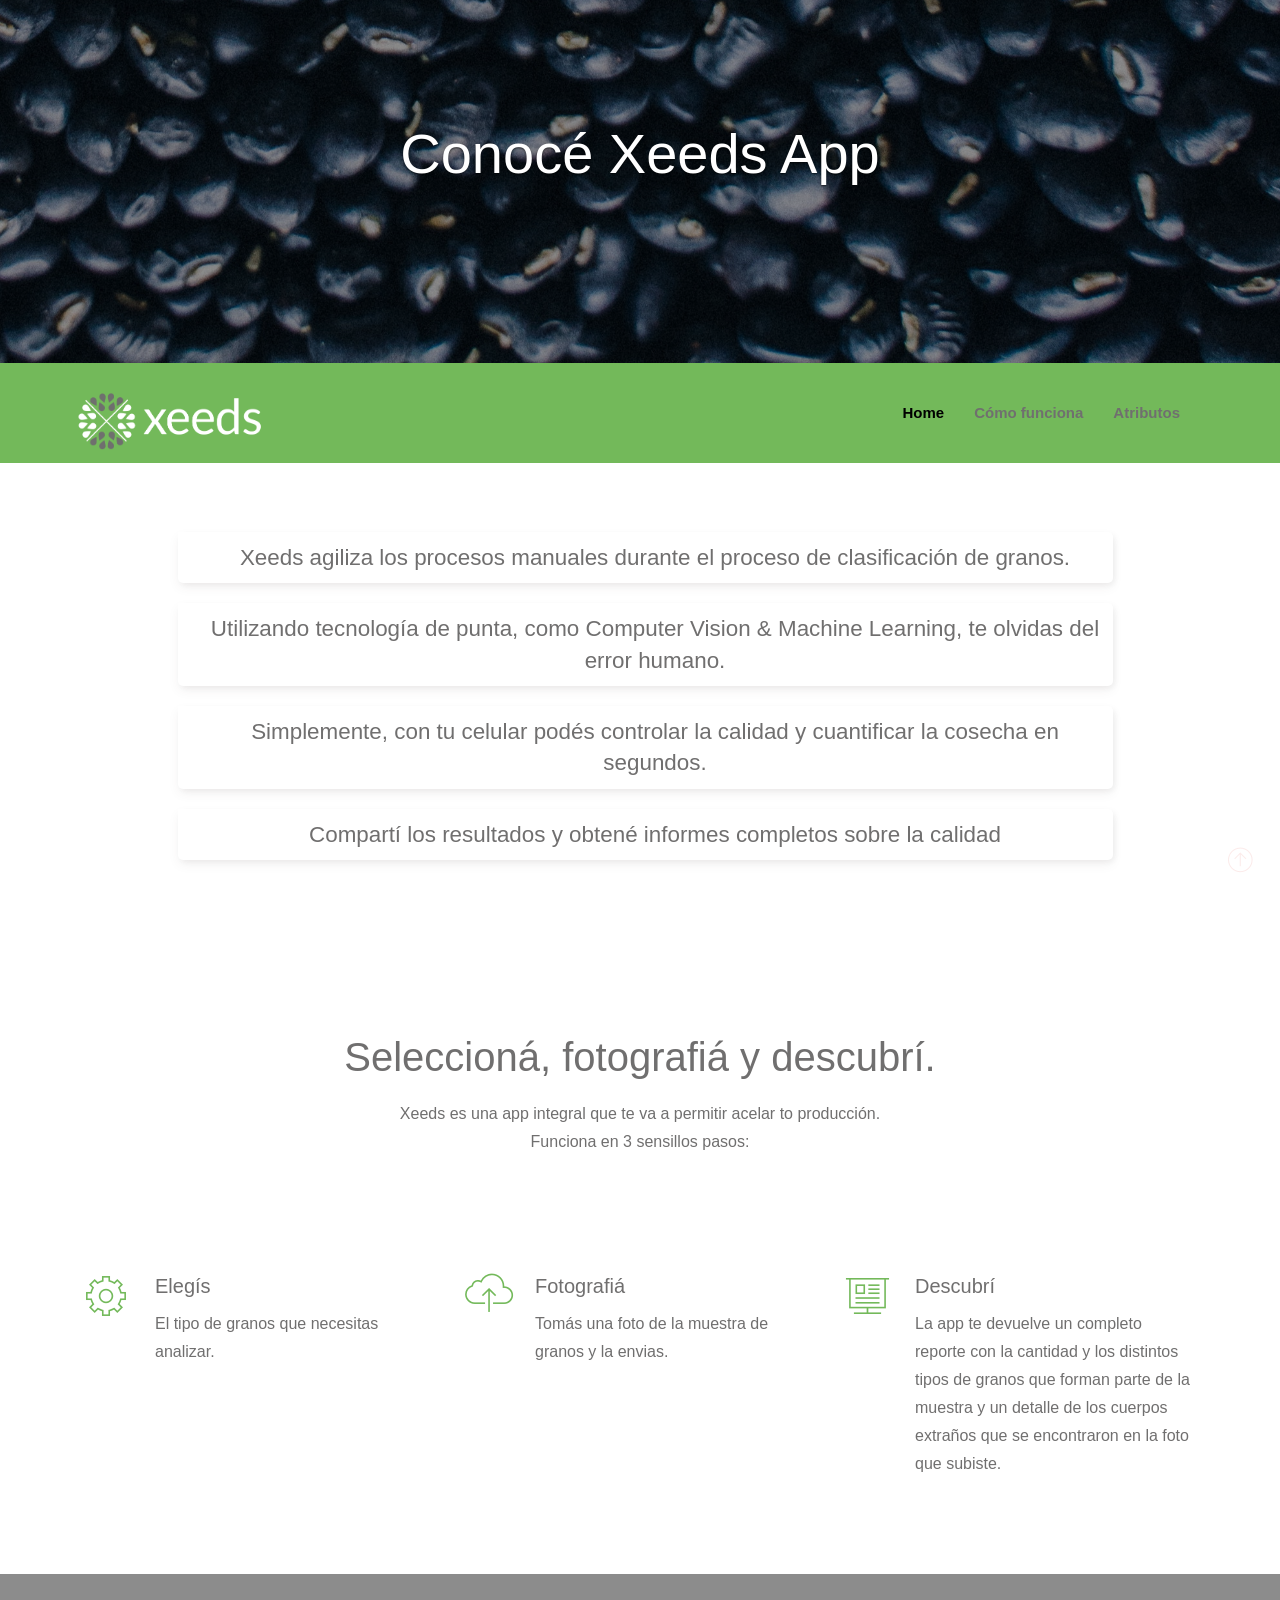
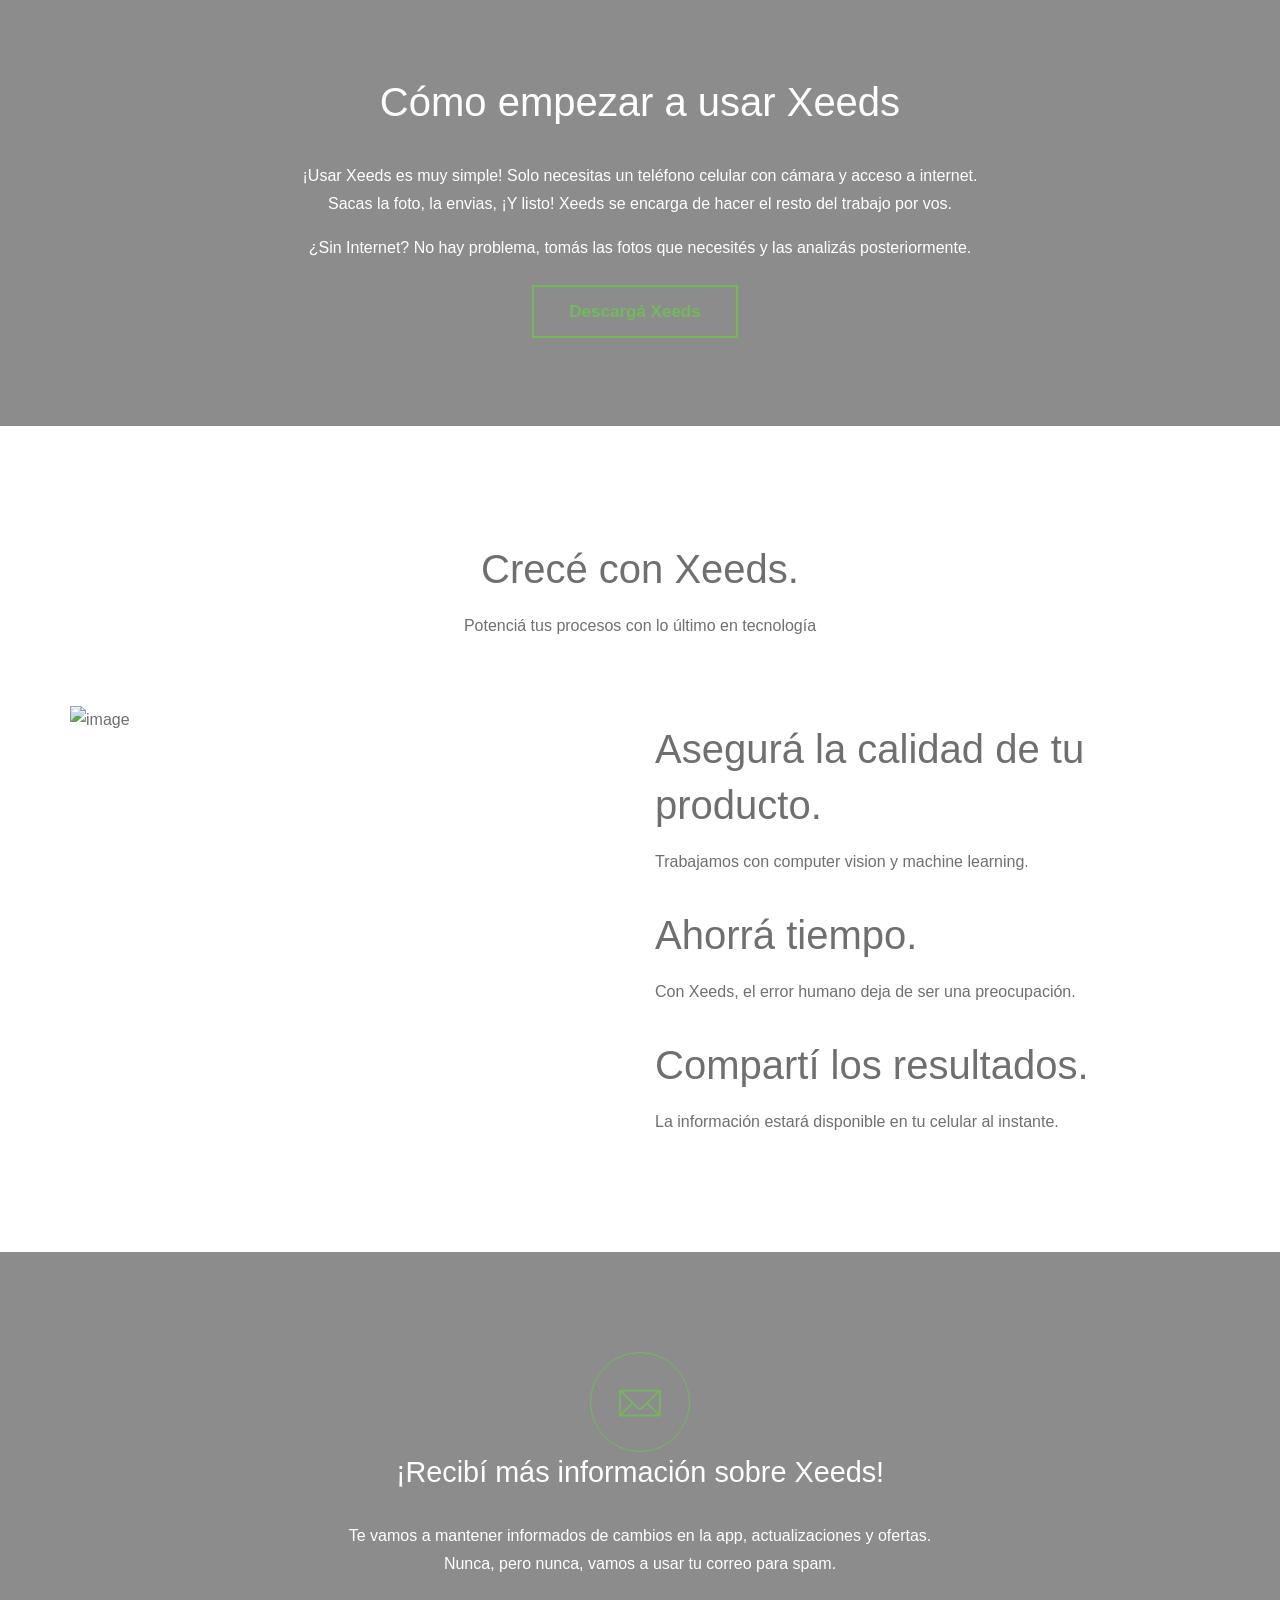
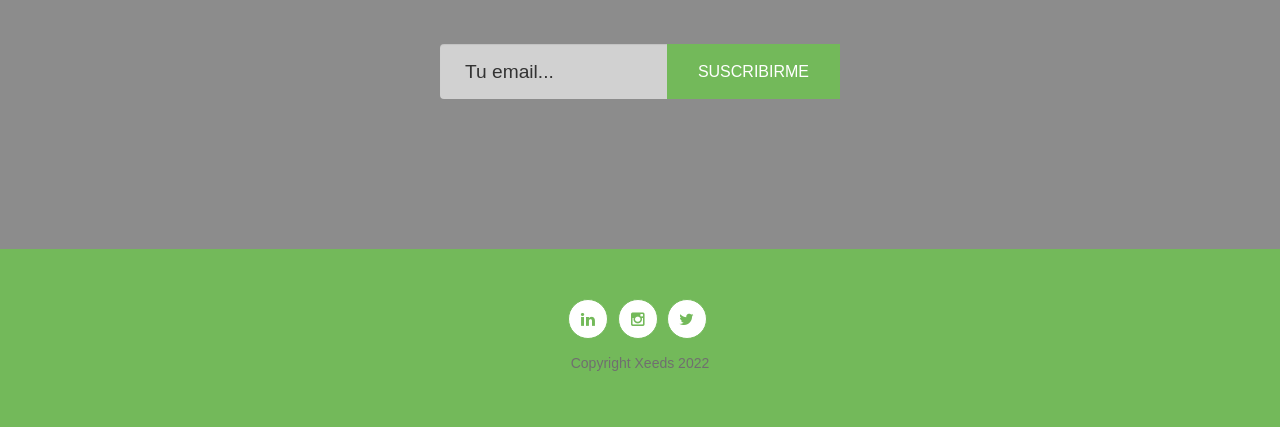
==== commit 7a515d60: "changing some text and adding boxes to first list" ====
--- a/src/index.html
+++ b/src/index.html
@@ -16,8 +16,10 @@
 <link href="css/animate.css" rel="stylesheet" media="screen">
 <link href="css/owl.theme.css" rel="stylesheet">
 <link href="css/owl.carousel.css" rel="stylesheet">
- 
-<link href="css/styles.css" rel="stylesheet" media="screen">    
+
+ 
+<link href="css/styles.css" rel="stylesheet" media="screen">
+<link href="css/gradient.boxed.list.css" rel="stylesheet" media="screen">
 
 <!-- Google Fonts --> 
 <!-- <link href='http://fonts.googleapis.com/css?family=Open+Sans' rel='stylesheet' type='text/css'>
@@ -94,9 +96,9 @@
 		<div class="row">
 			<div class="col-md-10 col-md-offset-1 col-sm-12 text-center feature-title">
 				<h3><br>
-					<ul>
+					<ul class="gradient-list">
 						<li>Xeeds agiliza los procesos manuales durante el proceso de clasificación de granos.</li>
-						<li>Computer Vision & Machine Learning: Utilizando tecnología de punta, te olvidas del error humano.</li>
+						<li>Utilizando tecnología de punta, como Computer Vision & Machine Learning, te olvidas del error humano.</li>
 						<li>Simplemente, con tu celular podés controlar la calidad y cuantificar la cosecha en segundos. </li>
 						<li>Compartí los resultados y obtené informes completos sobre la calidad</li>
 					</ul>														
--- a/src/css/gradient.boxed.list.css
+++ b/src/css/gradient.boxed.list.css
@@ -0,0 +1,37 @@
+  ul.gradient-list > li::before, ul.gradient-list > li {
+    box-shadow: 0.25rem 0.25rem 0.6rem rgba(0, 0, 0, 0.05), 0 0.5rem 1.125rem rgba(75, 0, 0, 0.05);
+  }
+  
+  *,
+  *:before,
+  *:after {
+    box-sizing: border-box;
+  }
+  
+  ul.gradient-list {
+    list-style: none;
+    margin: 1.75rem 0;
+    padding-left: 1rem;
+  }
+  ul.gradient-list > li {
+    background: white;
+    border-radius: 0 0.5rem 0.5rem 0.5rem;
+    margin-top: 1rem;
+    min-height: 3rem;
+    padding: 1rem 1rem 1rem 3rem;
+    position: relative;
+  }
+
+  ul.gradient-list > li::before {
+    align-items: flex-end;
+    color: #1d1f20;
+    display: flex;
+    font: 900 1.5em/1 "Montserrat";
+    justify-content: flex-end;
+    padding: 0.125em 0.25em;
+    z-index: 1;
+  }
+
+  ul.gradient-list > li + li {
+    margin-top: 2rem;
+  }
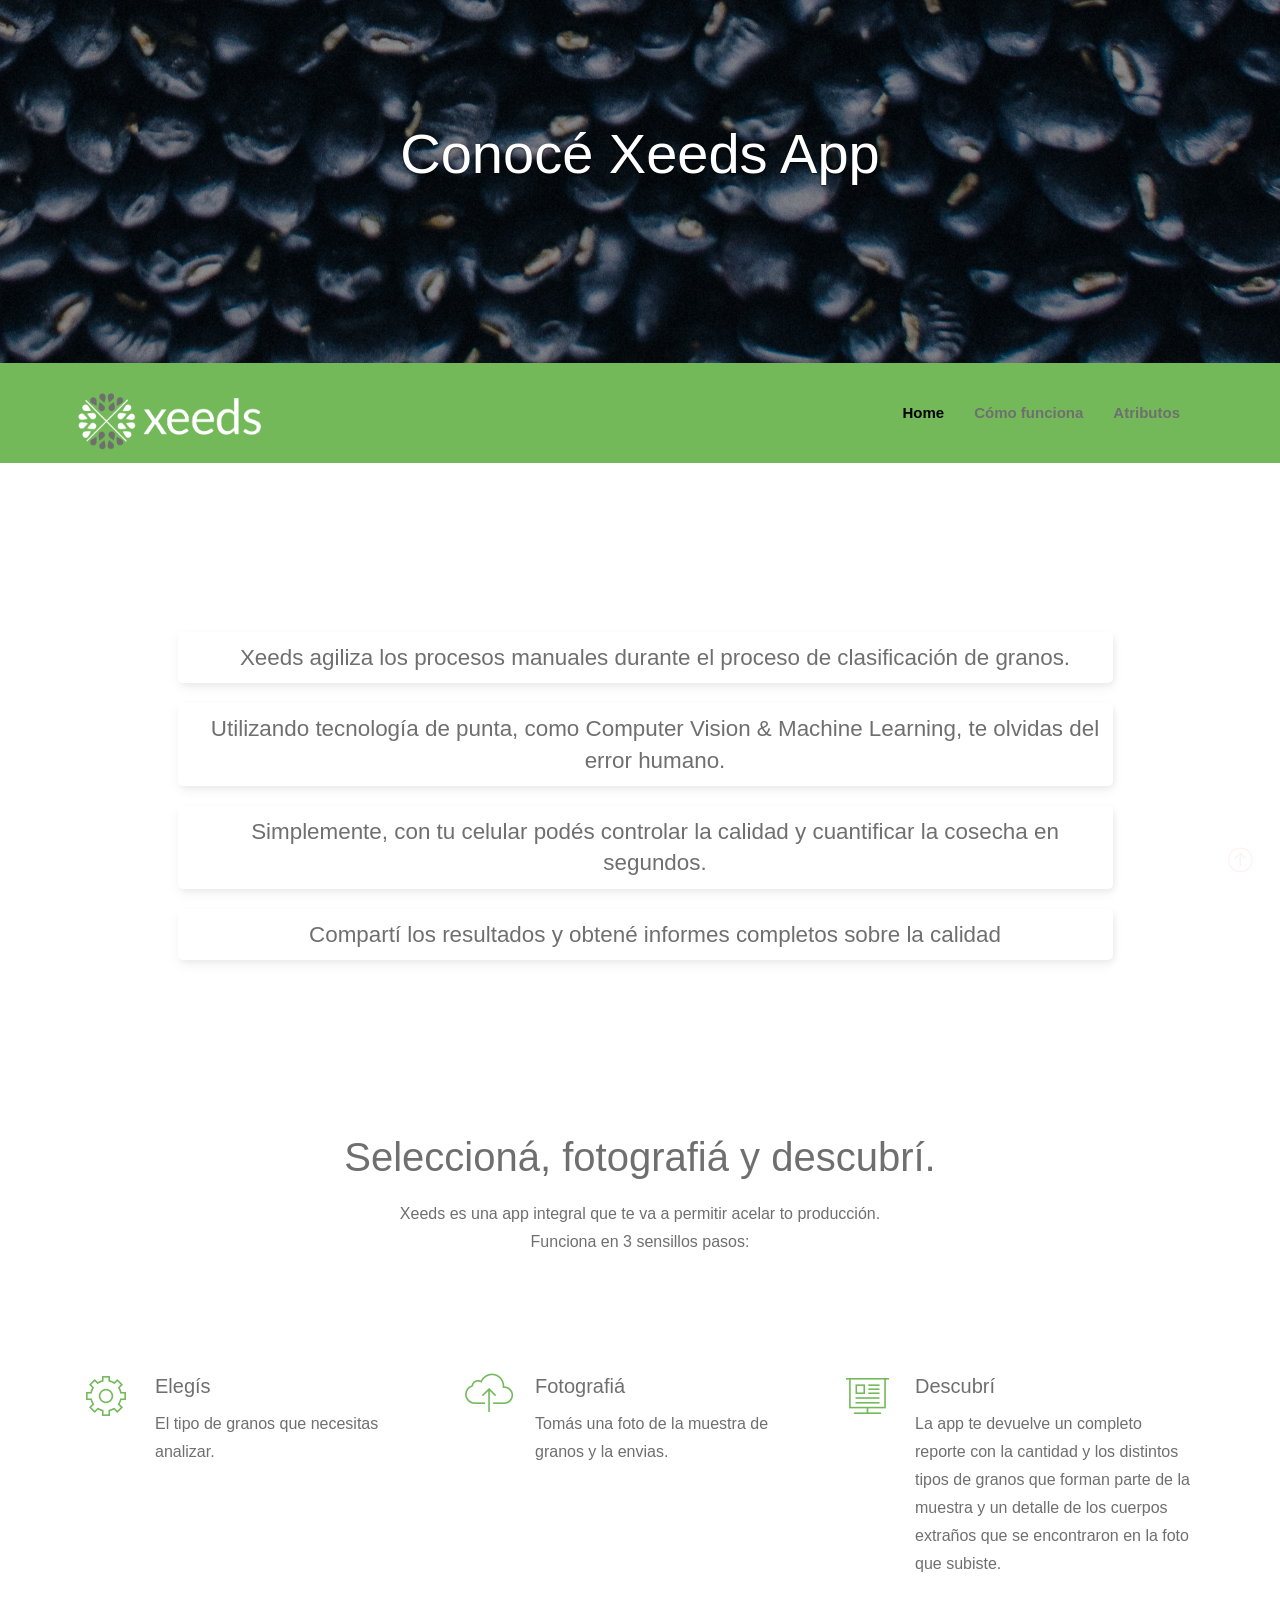
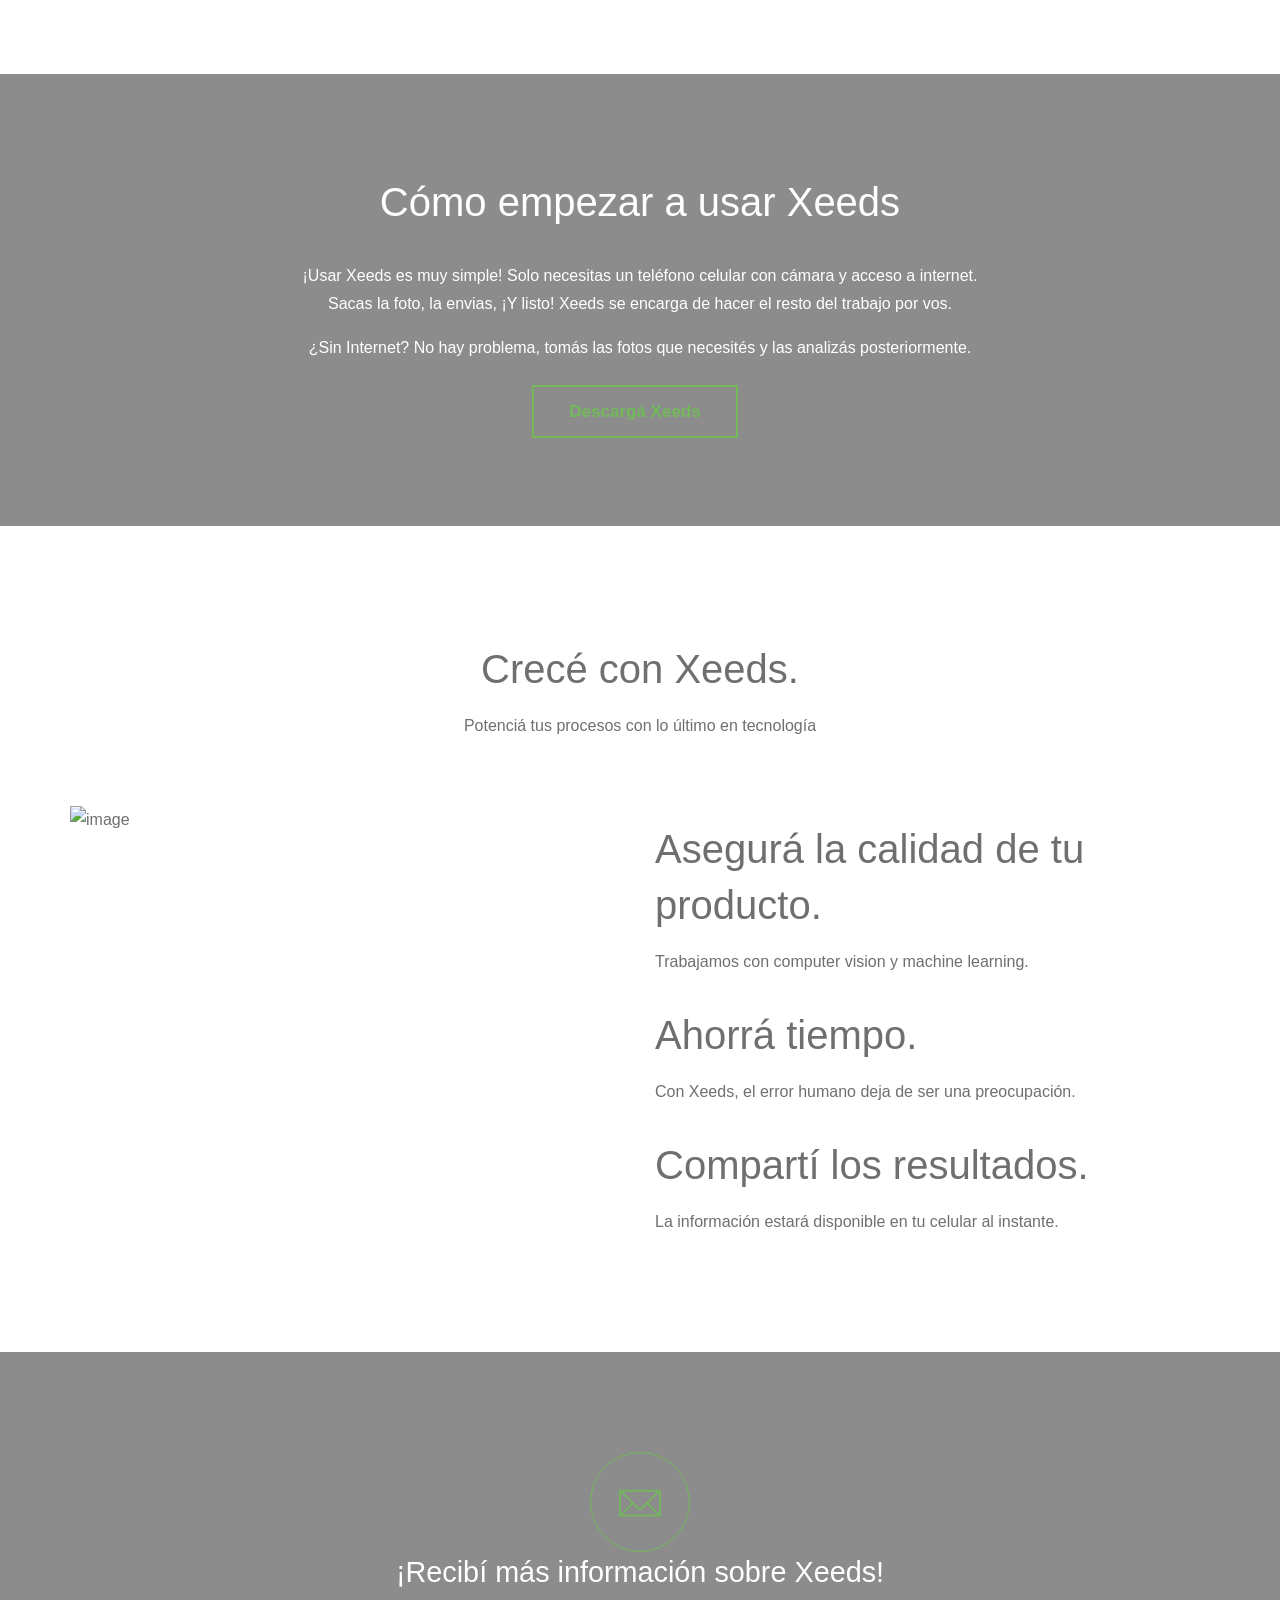
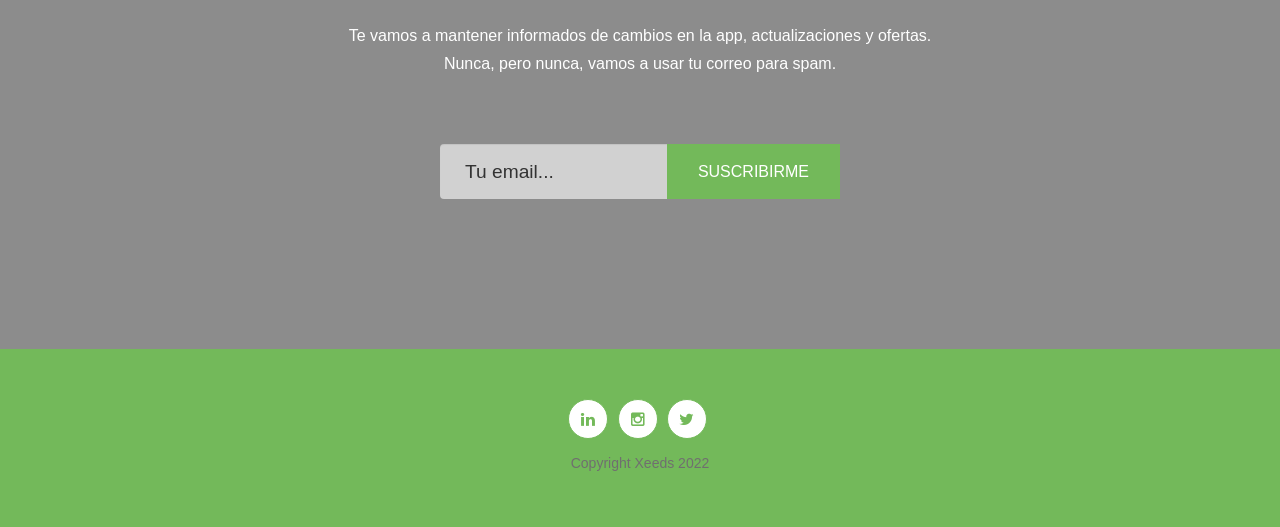
==== commit f43946cb: "workaround to fix overlap with menu in mobile view" ====
--- a/src/index.html
+++ b/src/index.html
@@ -90,7 +90,7 @@
 		</div>
 	</nav>
 </div>
-
+<div id="blank-space"><div class="container"><div class="row"></div></div></div>
 <div id="description">
 	<div class="container">
 		<div class="row">
--- a/src/css/styles.css
+++ b/src/css/styles.css
@@ -227,6 +227,9 @@
 .btn-section {
 	padding-top: 20px;
 }
+#blank-space {
+	padding: 50px 0;
+}
 #services {
 	padding: 80px 0;
 }
